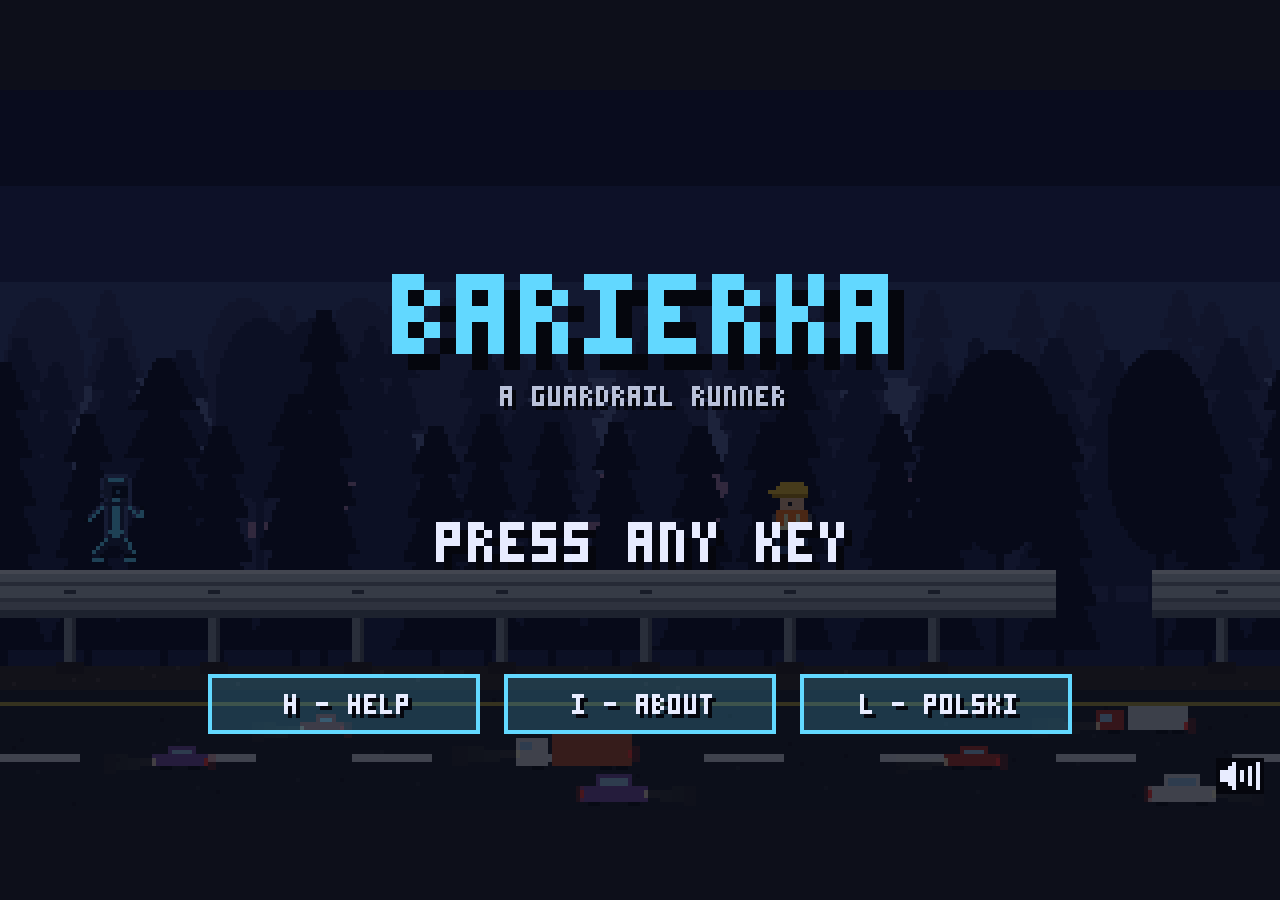
==== barierka/index.html @ f49b639a "Strona Milklosh studio: Socketborn, grywalna Barierka, kontakt Co-Authored-By: Claude Opus 5.5 (1M c" ====
<!DOCTYPE html>
<html lang="en">
<head>
  <meta charset="utf-8">
  <meta name="viewport" content="width=device-width, initial-scale=1, maximum-scale=1, user-scalable=no, viewport-fit=cover">
  <title>Barierka - a guardrail runner</title>
  <meta name="description" content="Barierka is a pixel arcade game: a little runner sprints along highway guardrails. Barierka to pikselowa gra zręcznościowa: człowieczek biegnie po autostradowych barierkach.">
  <meta property="og:type" content="website">
  <meta property="og:title" content="Barierka - a guardrail runner">
  <meta property="og:description" content="A pixel arcade game: a little runner sprints along highway guardrails. Pikselowa gra zręcznościowa: człowieczek biegnie po autostradowych barierkach.">
  <meta property="og:locale" content="en_US">
  <meta property="og:locale:alternate" content="pl_PL">
  <meta name="twitter:card" content="summary">
  <link rel="icon" href="data:image/svg+xml,%3Csvg xmlns='http://www.w3.org/2000/svg' viewBox='0 0 16 16'%3E%3Crect width='16' height='16' fill='%230d0f1a'/%3E%3Crect x='0' y='11' width='16' height='2' fill='%239aa3ad'/%3E%3Crect x='2' y='13' width='2' height='3' fill='%235f6872'/%3E%3Crect x='12' y='13' width='2' height='3' fill='%235f6872'/%3E%3Crect x='6' y='3' width='3' height='3' fill='%2362d8ff'/%3E%3Crect x='5' y='6' width='5' height='3' fill='%2362d8ff'/%3E%3Crect x='4' y='9' width='2' height='2' fill='%2362d8ff'/%3E%3Crect x='9' y='9' width='2' height='2' fill='%2362d8ff'/%3E%3C/svg%3E">
  <style>
    html, body {
      margin: 0;
      height: 100%;
      background: #0d0f1a;
      overflow: hidden;
      touch-action: none;
      overscroll-behavior: none;
      user-select: none;
      -webkit-user-select: none;
      -webkit-touch-callout: none;
      -webkit-tap-highlight-color: transparent;
    }
    body {
      position: fixed;
      inset: 0;
      box-sizing: border-box;
      display: flex;
      align-items: center;
      justify-content: center;
      padding: env(safe-area-inset-top) env(safe-area-inset-right) env(safe-area-inset-bottom) env(safe-area-inset-left);
    }
    canvas {
      display: block;
      touch-action: none;
      image-rendering: crisp-edges;
      image-rendering: pixelated;
    }
  </style>
</head>
<body>
  <canvas id="game" width="320" height="180"></canvas>
  <script src="game.js"></script>
</body>
</html>
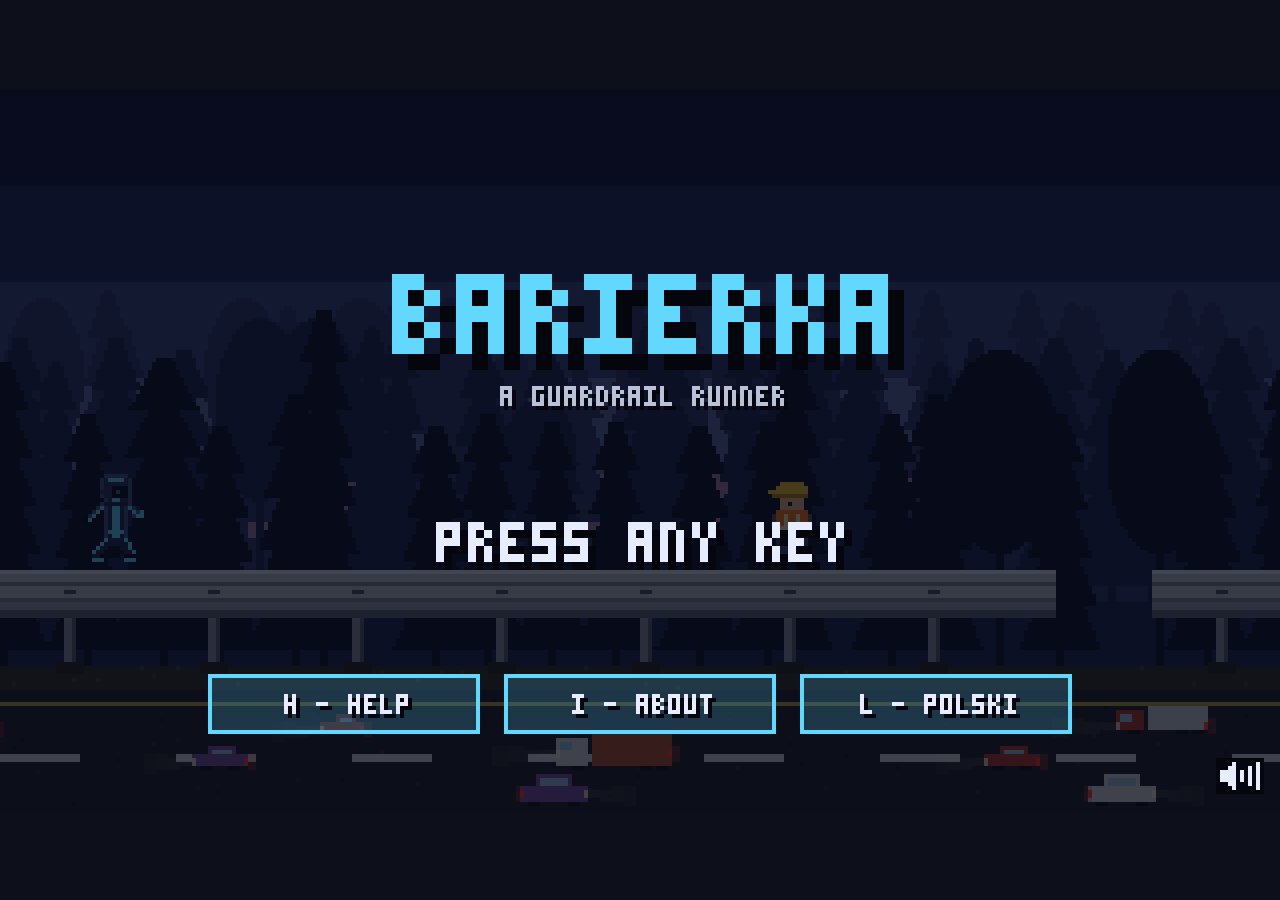
==== commit 52f57f30: "Dodaj licznik odwiedzin GoatCounter na obu stronach Co-Authored-By: Claude Sonnet 5.5 <noreply@anthr" ====
--- a/barierka/index.html
+++ b/barierka/index.html
@@ -45,5 +45,7 @@
 <body>
   <canvas id="game" width="320" height="180"></canvas>
   <script src="game.js"></script>
+<script data-goatcounter="https://milklosh.goatcounter.com/count"
+        async src="//gc.zgo.at/count.js"></script>
 </body>
 </html>
